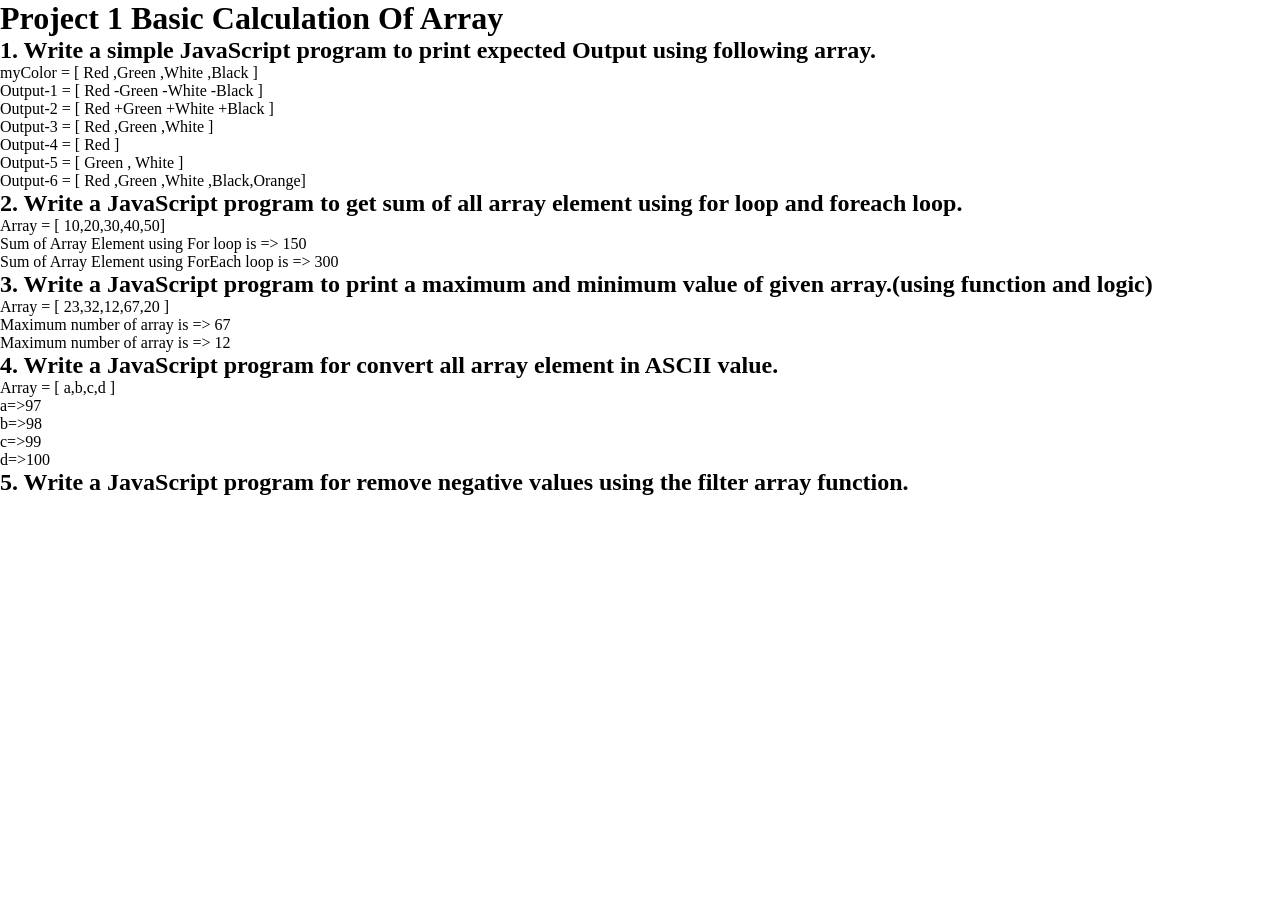
==== javascript-project-3/typescript/index.html @ f77647bb "js pr3" ====
<!DOCTYPE html>
<html lang="en">
<head>
    <meta charset="UTF-8">
    <meta name="viewport" content="width=device-width, initial-scale=1.0">
    <title>Document</title>
    <link rel="stylesheet" href="./style.css">
</head>
<body>
    <header>
        <div class="container">
            <h1>Project 1 Basic Calculation Of Array</h1>
        </div>
    </header>
    <main>

        <!-- 1. Write a simple JavaScript program to print expected Output using following array. -->
        <section>
            <div class="container">
                <h2>1. Write a simple JavaScript program to print expected Output using following array.</h2>
                <p id="q-1"></p>
                <p id="color-output-1"></p>
                <p id="color-output-2"></p>
                <p id="color-output-3"></p>
                <p id="color-output-4"></p>
                <p id="color-output-5"></p>
                <p id="color-output-6"></p>
            </div>

        <!-- 2. .Write a JavaScript program to get sum of all array element using for loop and foreach loop. -->
        <section>
            <div class="container">
                <h2>2. Write a JavaScript program to get sum of all array element using for loop and foreach loop.</h2>
                <p id="sumArr"></p>
                <p id="for-output-1"></p>
                <p id="for-output-2"></p>
            </div>
        </section>

        <!-- 3. Write a JavaScript program to print a maximum and minimum value of given array.(using function and logic)-->
        <section>
            <div class="container">
                <h2>3. Write a JavaScript program to print a maximum and minimum value of given array.(using function and logic)</h2>
                <p id="max-arr"></p>
                <p id="max"></p>
                <p id="min"></p>
            </div>
        </section>

         <!-- 4. Write a JavaScript program for convert all array element in ASCII value.-->
        <section>
            <div class="container">
                <h2>4. Write a JavaScript program for convert all array element in ASCII value.</h2>
                <p id="ascii-arr"></p>
                <p id="ascii-output"></p>
            </div>
        </section>

         <!-- 5. Write a JavaScript program for remove negative values using the filter array function.-->
        <section>
            <div class="container">
                <h2>5. Write a JavaScript program for remove negative values using the filter array function.</h2>
                <p id="negetive-arr"></p>
                <p id="negetive-output"></p>
            </div>
        </section>
    </main>


    <script src="./js/app.js"></script>
</body>
</html>
---- javascript-project-3/typescript/style.css ----
*{
    margin: 0;
    padding: 0;
    text-decoration: none;
}

.container{
    width: 1320px;
    margin: auto;
}
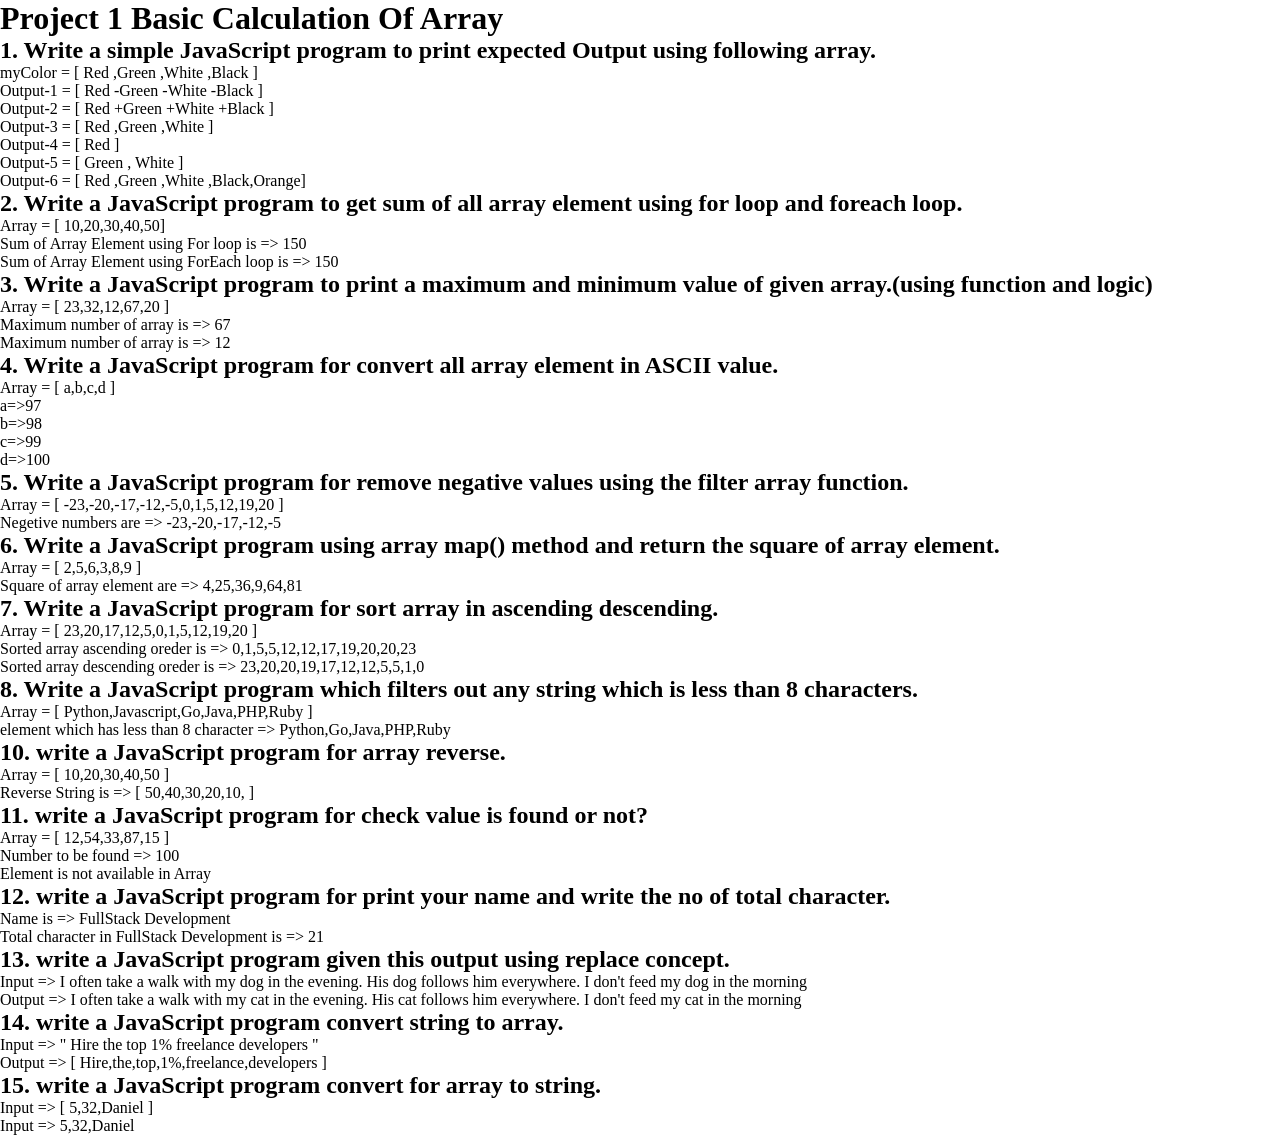
==== commit 92c928dc: "ts js" ====
--- a/javascript-project-3/typescript/index.html
+++ b/javascript-project-3/typescript/index.html
@@ -64,6 +64,89 @@
                 <p id="negetive-output"></p>
             </div>
         </section>
+
+         <!-- 6. Write a JavaScript program using array map() method and return the square of array element.-->
+        <section>
+            <div class="container">
+                <h2>6. Write a JavaScript program using array map() method and return the square of array element.</h2>
+                <p id="map-arr"></p>
+                <p id="map-sqr"></p>
+            </div>
+        </section>
+
+         <!-- 7. Write a JavaScript program for sort array in ascending descending.-->
+        <section>
+            <div class="container">
+                <h2>7. Write a JavaScript program for sort array in ascending descending.</h2>
+                <p id="sort-arr"></p>
+                <p id="sort-ascending"></p>
+                <p id="sort-descending"></p>
+            </div>
+        </section>
+
+         <!-- 8. Write a JavaScript program which filters out any string which is less than 8 characters. -->
+        <section>
+            <div class="container">
+                <h2>8. Write a JavaScript program which filters out any string which is less than 8 characters. </h2>
+                <p id="less-8-arr"></p>
+                <p id="less-8-output"></p>
+            </div>
+        </section>
+
+         <!-- 10.  write a JavaScript program for array reverse. -->
+        <section>
+            <div class="container">
+                <h2>10.  write a JavaScript program for array reverse.</h2>
+                <p id="reverse-arr"></p>
+                <p id="reverse-output"></p>
+            </div>
+        </section>
+
+         <!-- 11.  write a JavaScript program for check value is found or not? -->
+        <section>
+            <div class="container">
+                <h2>11.  write a JavaScript program for check value is found or not?</h2>
+                <p id="found-arr"></p>
+                <p id="found-num"></p>
+                <p id="found-output"></p>
+            </div>
+        </section>
+
+         <!-- 12. write a JavaScript program for print your name and write the no of total character. -->
+        <section>
+            <div class="container">
+                <h2>12. write a JavaScript program for print your name and write the no of total character.</h2>
+                <p id="name"></p>
+                <p id="name-count"></p>
+            </div>
+        </section>
+
+         <!-- 13. write a JavaScript program given this output using replace concept. -->
+        <section>
+            <div class="container">
+                <h2>13. write a JavaScript program given this output using replace concept.</h2>
+                <p id="replace-content"></p>
+                <p id="replace-output"></p>
+            </div>
+        </section>
+
+         <!-- 14. write a JavaScript program convert string to array. -->
+        <section>
+            <div class="container">
+                <h2>14. write a JavaScript program convert string to array.</h2>
+                <p id="string"></p>
+                <p id="arr-str"></p>
+            </div>
+        </section>
+
+         <!-- 15. write a JavaScript program convert for array to string. -->
+        <section>
+            <div class="container">
+                <h2>15. write a JavaScript program convert for array to string.</h2>
+                <p id="arr"></p>
+                <p id="str-arr"></p>
+            </div>
+        </section>
     </main>
 
 
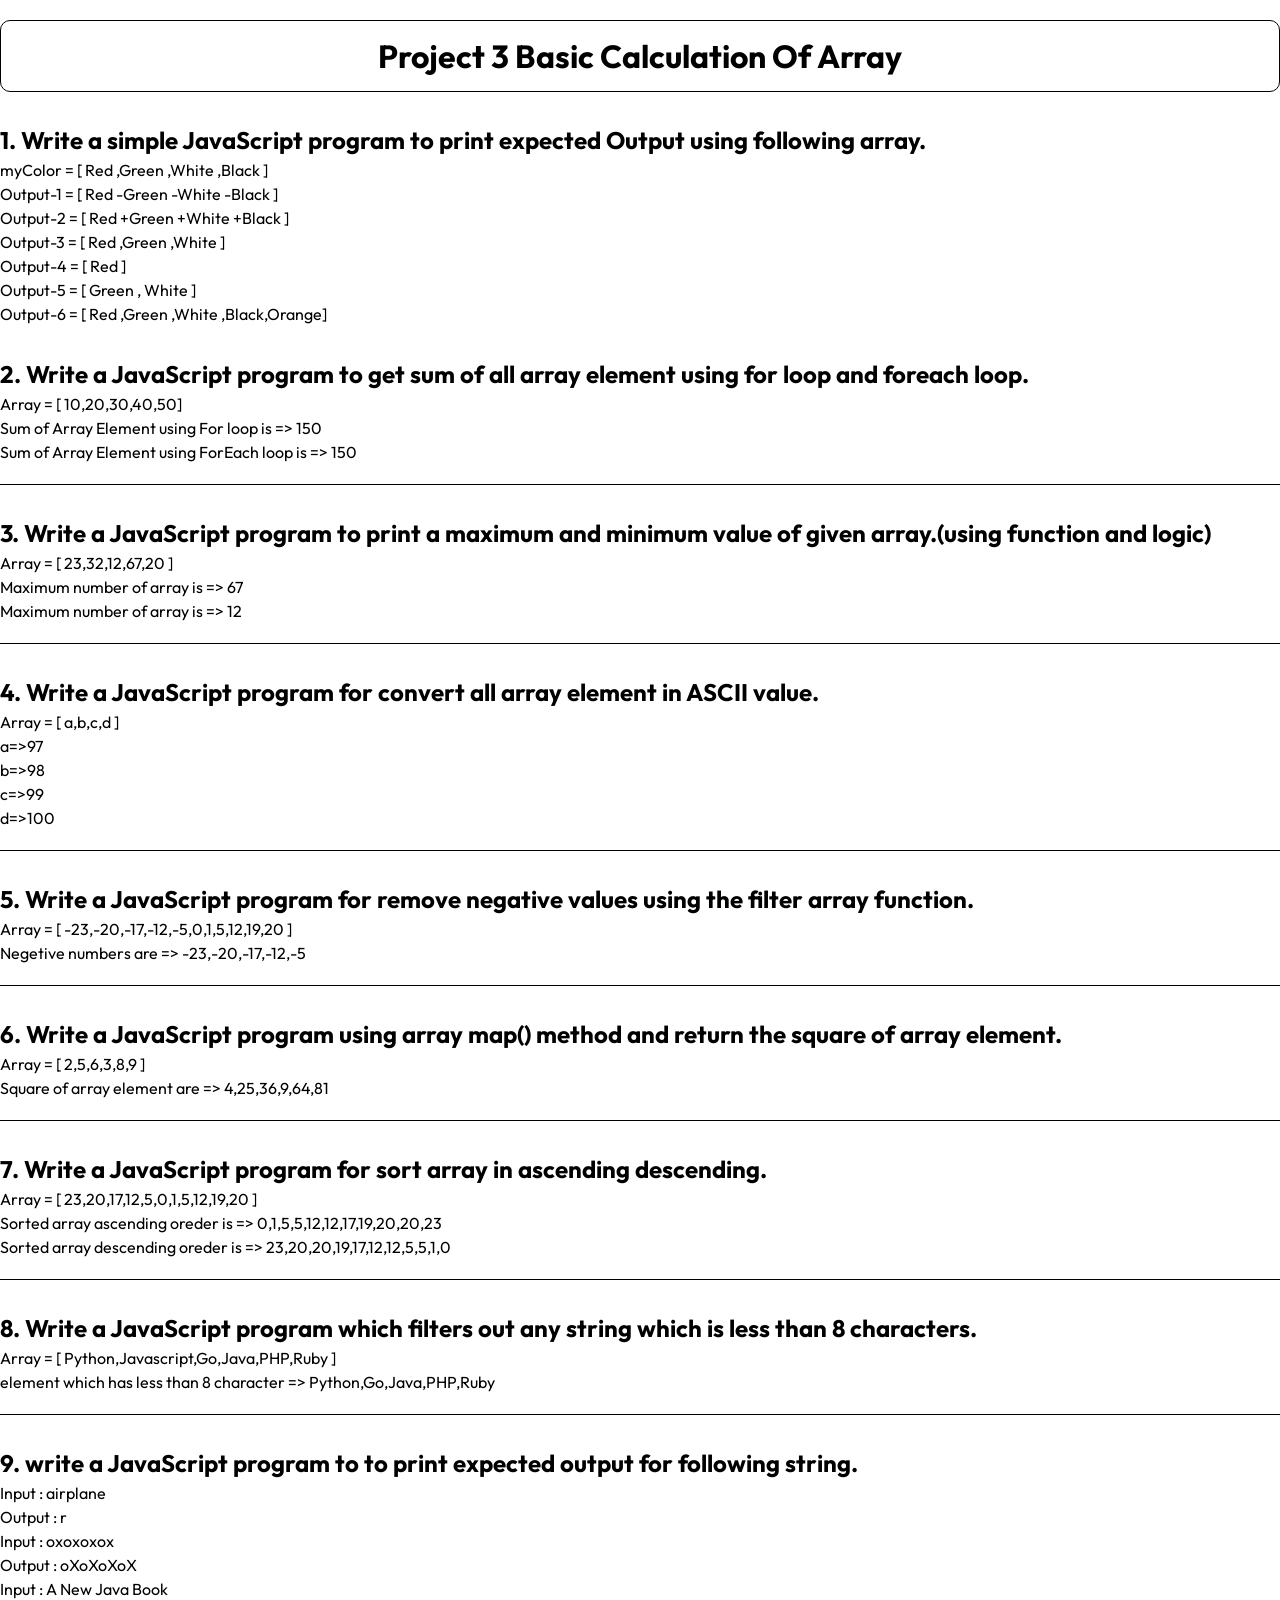
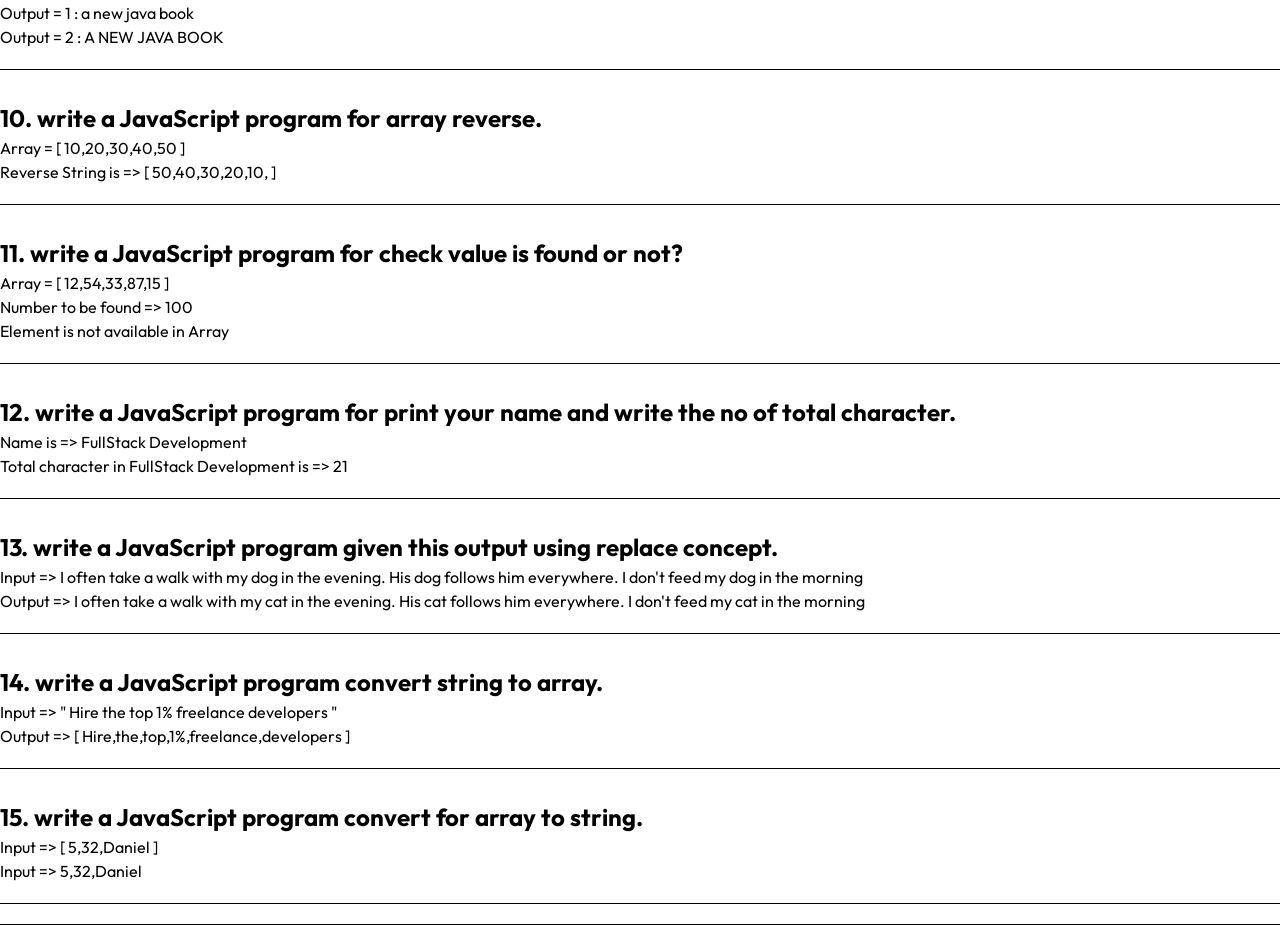
==== commit c55c9d6b: "degds" ====
--- a/javascript-project-3/typescript/index.html
+++ b/javascript-project-3/typescript/index.html
@@ -9,7 +9,7 @@
 <body>
     <header>
         <div class="container">
-            <h1>Project 1 Basic Calculation Of Array</h1>
+            <h1>Project 3 Basic Calculation Of Array</h1>
         </div>
     </header>
     <main>
@@ -93,6 +93,22 @@
             </div>
         </section>
 
+         <!-- 9. write a JavaScript program to  to print expected output for following string. -->
+        <section>
+            <div class="container">
+                <h2>9.  write a JavaScript program to  to print expected output for following string.</h2>
+                <p id="str-1"></p>
+                <p id="str1-output"></p>
+
+                <p id="str-2"></p>
+                <p id="str2-output"></p>
+
+                <p id="str-3"></p>
+                <p id="str3-output1"></p>
+                <p id="str3-output2"></p>
+            </div>
+        </section>
+
          <!-- 10.  write a JavaScript program for array reverse. -->
         <section>
             <div class="container">
--- a/javascript-project-3/typescript/style.css
+++ b/javascript-project-3/typescript/style.css
@@ -1,10 +1,34 @@
+@import url('https://fonts.googleapis.com/css2?family=Outfit:wght@100..900&display=swap');
 *{
     margin: 0;
     padding: 0;
+    box-sizing: border-box;
     text-decoration: none;
+    font-family: "Outfit", sans-serif;
+}
+.container{
+    max-width: 1320px;
+    margin: auto;
 }
 
-.container{
-    width: 1320px;
-    margin: auto;
-}+header{
+    margin-top: 20px;
+}
+
+header h1{
+    border: 1px solid black;
+    border-radius: 10px;
+    text-align: center;
+    padding: 15px 0;
+}
+section{
+    margin-top: 30px;
+    line-height: 1.5;
+    border-bottom: 1px black solid;
+    padding-bottom: 20px;
+}
+section h3{
+    margin-bottom: 10px;
+    font-weight: 600;
+
+}
